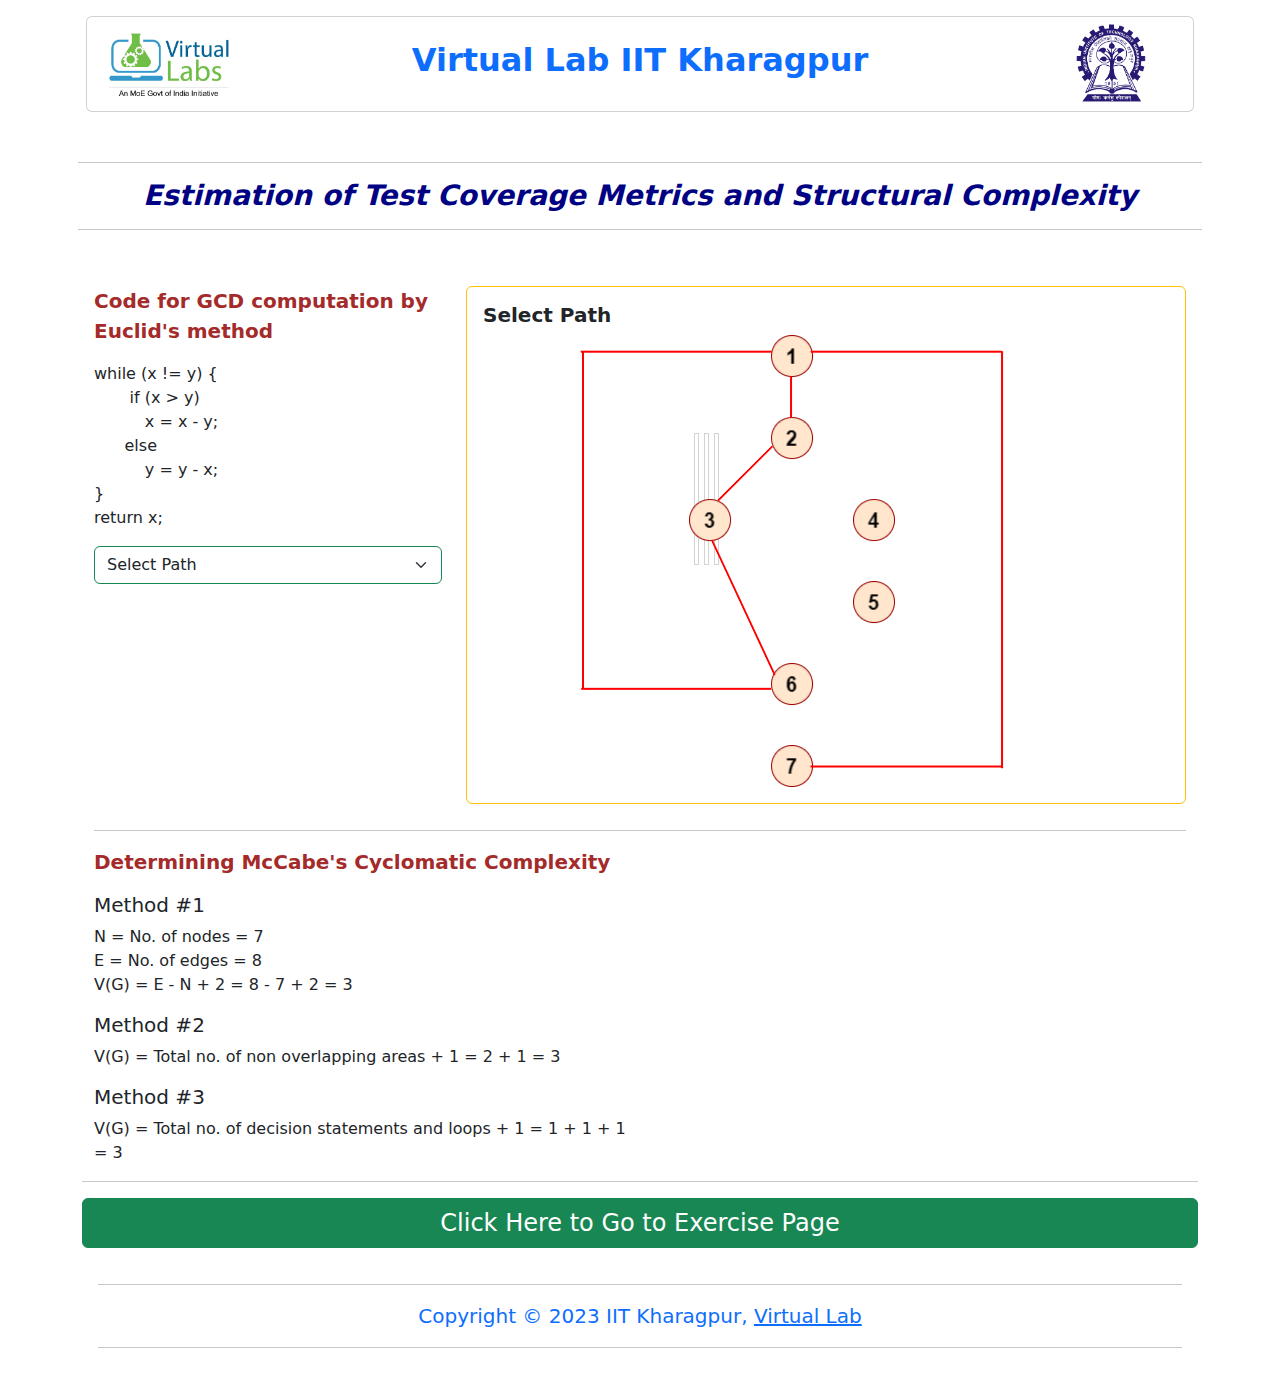
==== experiment/simulation/index.html @ a8dc19b2 "testcoverage updated" ====
<!--Redeveloped
Lab: Software Engineering
Exp: Estimation of Test Coverage Metrics and Structural Complexity
File Name: index.html
Author: Prakriti Dhang -->

<!DOCTYPE html>
<html>
<head>
  <meta charset="utf-8">
  <meta name="viewport" content="width=device-width, initial-scale=1">
	<!-- Add CSS at the head of HTML file -->
    <link rel="stylesheet" href="./css/main.css">
    <link href="https://cdn.jsdelivr.net/npm/bootstrap@5.2.3/dist/css/bootstrap.min.css" rel="stylesheet">
    <!--link rel="stylesheet" href="https://cdn.jsdelivr.net/npm/bootstrap-icons@1.10.3/font/bootstrap-icons.css"-->
    <link rel="stylesheet" href="https://use.fontawesome.com/releases/v5.11.2/css/all.css">
    <!--link rel="styleshee" href="https://cdnjs.cloudflare.com/ajax/libs/font-awesome/6.2.1/css/all.min.css"-->
    <link rel="stylesheet" href="./css/css/fontawesome.css">
    <link rel="stylesheet" href="./css/css/all.min.css">
    
   





</head>
<body>
    <header id="header">
        <div class="container p-3">
          <div class="card">
          <div class="row">
            <div class="col-md-2">
            <img src="images/vlabs-logo.png" class=" rounded img-fluid" alt="vlabs-logo" >
          </div>
          <div class="col-md-8 p-4">
            <p class="h2 fw-bold text-primary text-center"> Virtual Lab IIT Kharagpur</p>
          </div>
          <div class="col-md-2">
            <img src="images/iitkgp-logo.png" class=" rounded img-fluid" alt="iitkgplogo" >
          </div>
          </div>
        </div>
        </div>
      </header>

      <div class="container p-2">
        <hr>
        <p class="h3 fw-bold fst-italic text-center" style="color: #000283;"> Estimation of Test Coverage Metrics and Structural Complexity</p>
        <hr>
    </div>

    <div class="container mt-2 p-4">
		
        <div class="d-flex flex-column justify-content-center mb-3 ">  
            <div class="row">
                <div class="col-md-4">
                  <p class="fs-5 fw-bold" style="color: brown;">Code for GCD computation by Euclid's method</p>
                   <p style="text-align: justify;"> 
                    while (x != y) { 
                      <br>
                      &nbsp;&nbsp;&nbsp;&nbsp;&nbsp;&nbsp; if (x > y)   <br>
                      &nbsp;&nbsp;&nbsp;&nbsp;&nbsp;&nbsp;&nbsp;&nbsp;&nbsp;    x = x - y;  <br>
                      &nbsp;&nbsp;&nbsp;&nbsp;&nbsp;&nbsp;else   <br>
                      &nbsp;&nbsp;&nbsp;&nbsp;&nbsp;&nbsp;&nbsp;&nbsp;&nbsp;     y = y - x;   <br>
                }  <br>
                return x;
                   </p>
                   <select id="pathselect" class="form-select float-center border border-1 border-success" onchange="selectpath();">
                    <option value="0">Select Path</option>
                    <option value="1">Path 1</option>
                    <option value="2">Path 2</option>
                    <option value="3">Path 3</option>
                  </select>
                  <br>
                  <!--div class="d-grid gap-2 p-2 d-md-flex justify-content-md-center border border-1 border-info" style="background: linear-gradient(to bottom right, #ccffff 0%, #ffffff 99%);">
                    
                    <button id="replaybtn" type="button" class="btn btn-primary" onclick="replaybtn()" style="display:none;">
                      <i class="fas fa-redo"></i></button>
                  
                  <button id="playbtn" type="button" class="btn btn-primary btn-lg" onclick="playsimulation()" ><i class="fas fa-play fa-sm "></i></button>
                 
                  
                </div-->
                </div>
               
                <div class="col-md-8 poscol">
                  <div class="card card-body border border-1 border-warning">
                   
                    <h2 id="head1" class="fs-5 fw-bold">Select Path </h2>
                    <div class="img-container">
                  <img id="cfg" class="img-fluid" src="./images/cfg.png">

                  <canvas id="myCanvas1" width="3" height="130"  style="border:0px solid #d3d3d3;">
                  </canvas>
                  <canvas id="myCanvas2" width="3" height="130"  style="border:0px solid #d3d3d3;">
                  </canvas>
                  <canvas id="myCanvas3" width="3" height="130"  style="border:0px solid #d3d3d3;">
                  </canvas>
                  <canvas id="myCanvas4" width="3" height="130"  style="border:0px solid #d3d3d3;">
                  </canvas>
                  <canvas id="myCanvas5" width="3" height="130"  style="border:0px solid #d3d3d3;">
                  </canvas>
                  <canvas id="myCanvas6" width="3" height="130"  style="border:0px solid #d3d3d3;">
                  </canvas>
                  <canvas id="myCanvas7" width="3" height="130"  style="border:1px solid #d3d3d3;">
                  </canvas>

                  <canvas id="myCanvas8" width="3" height="130"  style="border:0px solid #d3d3d3;">
                  </canvas>
                   <canvas id="myCanvas9" width="3" height="130"  style="border:0px solid #d3d3d3;">
                   </canvas>

                   <canvas id="myCanvas10" width="3" height="130"  style="border:0px solid #d3d3d3;">
                  </canvas>
                  <canvas id="myCanvas11" width="3" height="130"  style="border:1px solid #d3d3d3;">
                  </canvas>

                  <canvas id="myCanvas12" width="3" height="130"  style="border:1px solid #d3d3d3;">
                  </canvas>
                 
                  </div>
                </div>
            </div>
            
            </div>
          </div>
            <hr>
            
            <div class="d-flex flex-column justify-content-center mb-3 ">  
              <div class="row">
                  <div class="col-md-6">
                    <p class="fs-5 fw-bold" style="color: brown;">Determining McCabe's Cyclomatic Complexity</p>
                     <p style="text-align: justify;"> 
                     <h5>Method #1</h5> 
N = No. of nodes = 7 <br>
E = No. of edges = 8 <br>
V(G) = E - N + 2 = 8 - 7 + 2 = 3
                     </p>
                     <p style="text-align: justify;"> 
<h5>Method #2</h5>
V(G) = Total no. of non overlapping areas + 1 = 2 + 1 = 3
                     </p>

                     <p style="text-align: justify;"> 
<h5>Method #3</h5> V(G) = Total no. of decision statements and loops + 1 = 1 + 1 + 1 = 3

                     </p>
                     
                  </div>
                 

                  <hr>
            <a class="btn btn-success fs-4" target="_blank" href="./cfg.html" role="button" >Click Here to Go to Exercise Page</a>
           
       
          </div>
        </div>

            <div class="container p-1">
              <hr>
            <footer class="text-white text-center ">
                <div class="text-center text-primary fs-5 "  >
                  Copyright © 2023  IIT Kharagpur,
                  <a class="text-primary fs-5" href="http://vlabs.iitkgp.ac.in/">Virtual Lab</a>
                </div>
                </footer>
                <hr>
                </div>

</script>
    <script src="https://cdn.jsdelivr.net/npm/bootstrap@5.2.3/dist/js/bootstrap.bundle.min.js"></script>
    <script src="https://ajax.googleapis.com/ajax/libs/jquery/2.1.1/jquery.min.js"></script>
    <script src="js/main.js"></script>
    <script src="js/simulation.js"></script>

    <script>

var c = document.getElementById("myCanvas1");
	  var ctx = c.getContext("2d");
	  ctx.strokeStyle = 'red';
	  ctx.lineWidth = 7;
	  ctx.beginPath();
	  ctx.moveTo(0,0)/*  0-130 to 0- 0 */
	  ctx.lineTo(0, 180);
	  ctx.stroke();

    var c = document.getElementById("myCanvas2");
	  var ctx = c.getContext("2d");
	  ctx.strokeStyle = 'red';
	  ctx.lineWidth = 7;
	  ctx.beginPath();
	  ctx.moveTo(0,0)/*  0-130 to 0- 0 */
	  ctx.lineTo(0, 180);
	  ctx.stroke();

    var c = document.getElementById("myCanvas3");
	  var ctx = c.getContext("2d");
	  ctx.strokeStyle = 'red';
	  ctx.lineWidth = 7;
	  ctx.beginPath();
	  ctx.moveTo(0,0)/*  0-130 to 0- 0 */
	  ctx.lineTo(0, 180);
	  ctx.stroke();
    

var c = document.getElementById("myCanvas4");
	  var ctx = c.getContext("2d");
	  ctx.strokeStyle = 'red';
	  ctx.lineWidth = 7;
	  ctx.beginPath();
	  ctx.moveTo(0,0)/*  0-130 to 0- 0 */
	  ctx.lineTo(0, 180);
	  ctx.stroke();
    
    
    var c = document.getElementById("myCanvas5");
	  var ctx = c.getContext("2d");
	  ctx.strokeStyle = 'red';
	  ctx.lineWidth = 7;
	  ctx.beginPath();
	  ctx.moveTo(0,0)/*  0-130 to 0- 0 */
	  ctx.lineTo(0, 180);
	  ctx.stroke();


    var c = document.getElementById("myCanvas6");
	  var ctx = c.getContext("2d");
	  ctx.strokeStyle = 'red';
	  ctx.lineWidth = 7;
	  ctx.beginPath();
	  ctx.moveTo(0,0)/*  0-130 to 0- 0 */
	  ctx.lineTo(0, 180);
	  ctx.stroke();

    var c = document.getElementById("myCanvas8");
	  var ctx = c.getContext("2d");
	  ctx.strokeStyle = 'red';
	  ctx.lineWidth = 7;
	  ctx.beginPath();
	  ctx.moveTo(0,0)/*  0-130 to 0- 0 */
	  ctx.lineTo(0, 180);
	  ctx.stroke();

    var c = document.getElementById("myCanvas9");
	  var ctx = c.getContext("2d");
	  ctx.strokeStyle = 'red';
	  ctx.lineWidth = 7;
	  ctx.beginPath();
	  ctx.moveTo(0,00); /*  0-130 to 0- 0*/
	  ctx.lineTo(0, 180);
	  ctx.stroke();

    var c = document.getElementById("myCanvas10");
	  var ctx = c.getContext("2d");
	  ctx.strokeStyle = 'red';
	  ctx.lineWidth = 7;
	  ctx.beginPath();
	  ctx.moveTo(0,0); /*  0-130 to 0- 0*/
	  ctx.lineTo(0, 180);
	  ctx.stroke();


  </script>   
      
</body>
</html>
---- experiment/simulation/css/main.css ----
/*Redeveloped
Lab: Software Engineering
Exp:Estimation of Test Coverage Metrics and Structural Complexity
File Name: main.css
Author: Prakriti Dhang */

html {
    position: relative;
    min-height: 100%;
  }

  body {
    /* Margin bottom by footer height */
    margin-bottom: 100px;
   
  }
  .img-container{
    display: inline-block;
    position: relative;
  }

  .poscol{
    width: 100%;
    min-width: 23px;
    min-height: 1px;
    }
    
    .poscol img{
      max-width: 100%;
      height: auto;
    }
  #cfg{
   position: relative;
    top:10%;
    left:30%; 
    width: 30%;
    height: 30%;
    
  }

  #myCanvas1{
    position: absolute;
    top:9.4%;
    left:44.7%; 
    width:0.3%;
    height: 9%;
    display: block;
    transform: rotate(180deg);
    }

    #myCanvas2{
      position: absolute;
      top:22.2%;
      left:38%; 
      width:0.32%;
      height: 17%;
      display: block;
      transform: rotate(225deg);
      }

      
      #myCanvas3{
        position: absolute;
        top:43.8%;
        left:37.7%; 
        width:0.32%;
        height: 33%;
        display: block;
        transform: rotate(-205deg);
        }
    

  #myCanvas4{
    position: absolute;
      top:57.3%;
      left:28%; 
      width:0.3%;
      height: 42%;
      display: block;
      transform: rotate(270deg);
    }

  #myCanvas5{
    position: absolute;
    top:3.5%;
    left:14.4%; 
    width:0.3%;
    height: 75%;
    display: block;
    transform: rotate(360deg);
    }


    #myCanvas6{
      position: absolute;
    top:-17.5%;
    left:28%; 
    width:0.3%;
    height: 42.4%;
    display: block;
    transform: rotate(90deg);
      
      }





  #myCanvas8{
    position: absolute;
    top:-17.5%;
    left:61.5%; 
    width:0.3%;
    height: 42.4%;
    display: block;
    transform: rotate(90deg);
    }

  #myCanvas9{
    position: absolute;
    top:3.5%;
    left:75.5%; 
    width:0.3%;
    height: 92.4%;
    display: block;
    transform: rotate(180deg);
    }


    #myCanvas10{
      position: absolute;
      top:74.5%;
      left:61.5%; 
      width:0.3%;
      height: 42.3%;
      display: block;
      transform: rotate(270deg);
      }

/* Chrome, Safari, Edge, Opera */
input::-webkit-outer-spin-button,
input::-webkit-inner-spin-button {
  -webkit-appearance: none;
  margin: 0;
}

.table-hover  tr:hover th, .table-hover  tr:hover td {
    background-color: #c8e4fffa;
    
}


.table thead{
    background-color: #1536a1fa;
    font-weight: bold;
    text-align: center;
    color: azure;
}



.column-bordered-table td {
  
  border-right: 1px solid #1addff;
}



div.divscroll {
   
    height: 500px;
    overflow-y: scroll;
  }

.card{
    margin-bottom: 10px;
    
    
}
.card-body{
   background-color: transparent;
}




  .list-group-item{
    margin-bottom: 10px;
    margin-right: 10px;
    
  }

 ul{
    background-color: tranparent;
  }


  .li:nth-child(1) {
    transition-delay: 0s;
  }
  
  li:nth-child(2) {
    transition-delay: 0.5s;
  }
  
  li:nth-child(3) {
    transition-delay: 1.0s;
  }
  
  li:nth-child(4) {
    transition-delay: 1.5s;
  }
  
  li:nth-child(5) {
    transition-delay: 2.0s;
  }
  li:nth-child(6) {
    transition-delay: 2.5s;
  }
  li:nth-child(7) {
    transition-delay: 3.0s;
  }
  li:nth-child(8) {
    transition-delay: 3.5s;
  }
  li:nth-child(9) {
    transition-delay: 4.0s;
  }
  
  
  
  ol>li {
    opacity: 0;
    transition: opacity .4s;
  }
  
  ol.show>li {
    opacity: 1;
  }
/*footer {
    position: absolute;
    bottom: 0;
    width: 99%;
    padding-left: 1%;
  
   
  }*/
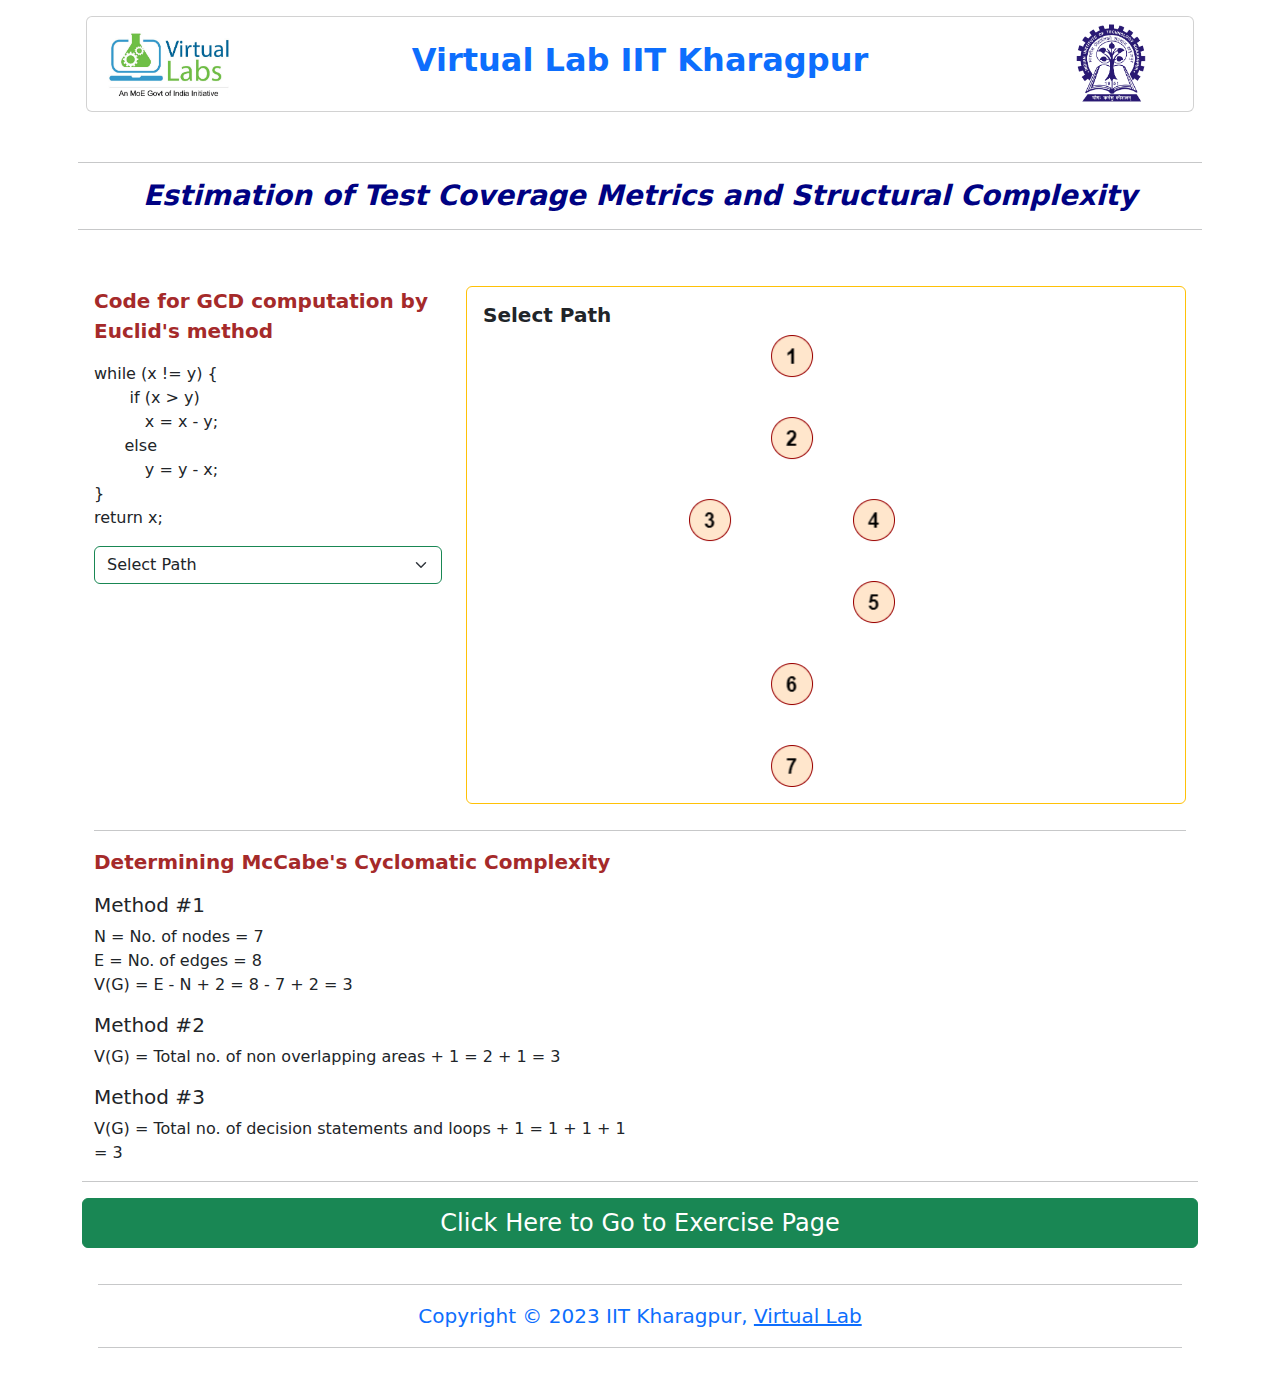
==== commit 878450db: "test-coverage updated" ====
--- a/experiment/simulation/index.html
+++ b/experiment/simulation/index.html
@@ -103,7 +103,7 @@
                   </canvas>
                   <canvas id="myCanvas6" width="3" height="130"  style="border:0px solid #d3d3d3;">
                   </canvas>
-                  <canvas id="myCanvas7" width="3" height="130"  style="border:1px solid #d3d3d3;">
+                  <canvas id="myCanvas7" width="3" height="130"  style="border:0px solid #d3d3d3;">
                   </canvas>
 
                   <canvas id="myCanvas8" width="3" height="130"  style="border:0px solid #d3d3d3;">
@@ -113,10 +113,10 @@
 
                    <canvas id="myCanvas10" width="3" height="130"  style="border:0px solid #d3d3d3;">
                   </canvas>
-                  <canvas id="myCanvas11" width="3" height="130"  style="border:1px solid #d3d3d3;">
-                  </canvas>
-
-                  <canvas id="myCanvas12" width="3" height="130"  style="border:1px solid #d3d3d3;">
+                  <canvas id="myCanvas11" width="3" height="130"  style="border:0px solid #d3d3d3;">
+                  </canvas>
+
+                  <canvas id="myCanvas12" width="3" height="130"  style="border:0px solid #d3d3d3;">
                   </canvas>
                  
                   </div>
@@ -181,7 +181,7 @@
 	  ctx.strokeStyle = 'red';
 	  ctx.lineWidth = 7;
 	  ctx.beginPath();
-	  ctx.moveTo(0,0)/*  0-130 to 0- 0 */
+	  ctx.moveTo(0,130)/*  0-130 to 0- 0 */
 	  ctx.lineTo(0, 180);
 	  ctx.stroke();
 
@@ -190,7 +190,7 @@
 	  ctx.strokeStyle = 'red';
 	  ctx.lineWidth = 7;
 	  ctx.beginPath();
-	  ctx.moveTo(0,0)/*  0-130 to 0- 0 */
+	  ctx.moveTo(0,130)/*  0-130 to 0- 0 */
 	  ctx.lineTo(0, 180);
 	  ctx.stroke();
 
@@ -199,7 +199,7 @@
 	  ctx.strokeStyle = 'red';
 	  ctx.lineWidth = 7;
 	  ctx.beginPath();
-	  ctx.moveTo(0,0)/*  0-130 to 0- 0 */
+	  ctx.moveTo(0,130)/*  0-130 to 0- 0 */
 	  ctx.lineTo(0, 180);
 	  ctx.stroke();
     
@@ -209,7 +209,7 @@
 	  ctx.strokeStyle = 'red';
 	  ctx.lineWidth = 7;
 	  ctx.beginPath();
-	  ctx.moveTo(0,0)/*  0-130 to 0- 0 */
+	  ctx.moveTo(0,130)/*  0-130 to 0- 0 */
 	  ctx.lineTo(0, 180);
 	  ctx.stroke();
     
@@ -219,7 +219,7 @@
 	  ctx.strokeStyle = 'red';
 	  ctx.lineWidth = 7;
 	  ctx.beginPath();
-	  ctx.moveTo(0,0)/*  0-130 to 0- 0 */
+	  ctx.moveTo(0,130)/*  0-130 to 0- 0 */
 	  ctx.lineTo(0, 180);
 	  ctx.stroke();
 
@@ -229,7 +229,7 @@
 	  ctx.strokeStyle = 'red';
 	  ctx.lineWidth = 7;
 	  ctx.beginPath();
-	  ctx.moveTo(0,0)/*  0-130 to 0- 0 */
+	  ctx.moveTo(0,130)/*  0-130 to 0- 0 */
 	  ctx.lineTo(0, 180);
 	  ctx.stroke();
 
@@ -238,7 +238,7 @@
 	  ctx.strokeStyle = 'red';
 	  ctx.lineWidth = 7;
 	  ctx.beginPath();
-	  ctx.moveTo(0,0)/*  0-130 to 0- 0 */
+	  ctx.moveTo(0,130)/*  0-130 to 0- 0 */
 	  ctx.lineTo(0, 180);
 	  ctx.stroke();
 
@@ -247,7 +247,7 @@
 	  ctx.strokeStyle = 'red';
 	  ctx.lineWidth = 7;
 	  ctx.beginPath();
-	  ctx.moveTo(0,00); /*  0-130 to 0- 0*/
+	  ctx.moveTo(0,130); /*  0-130 to 0- 0*/
 	  ctx.lineTo(0, 180);
 	  ctx.stroke();
 
@@ -256,7 +256,35 @@
 	  ctx.strokeStyle = 'red';
 	  ctx.lineWidth = 7;
 	  ctx.beginPath();
-	  ctx.moveTo(0,0); /*  0-130 to 0- 0*/
+	  ctx.moveTo(0,130); /*  0-130 to 0- 0*/
+	  ctx.lineTo(0, 180);
+	  ctx.stroke();
+
+    var c = document.getElementById("myCanvas7");
+	  var ctx = c.getContext("2d");
+	  ctx.strokeStyle = 'red';
+	  ctx.lineWidth = 7;
+	  ctx.beginPath();
+	  ctx.moveTo(0,130)/*  0-130 to 0- 0 */
+	  ctx.lineTo(0, 180);
+	  ctx.stroke();
+
+    var c = document.getElementById("myCanvas11");
+	  var ctx = c.getContext("2d");
+	  ctx.strokeStyle = 'red';
+	  ctx.lineWidth = 7;
+	  ctx.beginPath();
+	  ctx.moveTo(0,130)/*  0-130 to 0- 0 */
+	  ctx.lineTo(0, 180);
+	  ctx.stroke();
+
+
+    var c = document.getElementById("myCanvas12");
+	  var ctx = c.getContext("2d");
+	  ctx.strokeStyle = 'red';
+	  ctx.lineWidth = 7;
+	  ctx.beginPath();
+	  ctx.moveTo(0,130)/*  0-130 to 0- 0 */
 	  ctx.lineTo(0, 180);
 	  ctx.stroke();
 
--- a/experiment/simulation/css/main.css
+++ b/experiment/simulation/css/main.css
@@ -137,6 +137,38 @@
       transform: rotate(270deg);
       }
 
+      #myCanvas7{
+        position: absolute;
+        top:21.5%;
+        left:52%; 
+        width:0.32%;
+        height: 17.8%;
+        display: block;
+        transform: rotate(135deg);
+        }
+
+        #myCanvas11{
+          position: absolute;
+          top:45.5%;
+          left:56.5%; 
+          width:0.3%;
+          height: 9%;
+          display: block;
+          transform: rotate(180deg);
+          }
+
+
+
+          #myCanvas12{
+            position: absolute;
+            top:59%;
+            left:50%; 
+            width:0.32%;
+            height: 17%;
+            display: block;
+            transform: rotate(225deg);
+            }
+
 /* Chrome, Safari, Edge, Opera */
 input::-webkit-outer-spin-button,
 input::-webkit-inner-spin-button {
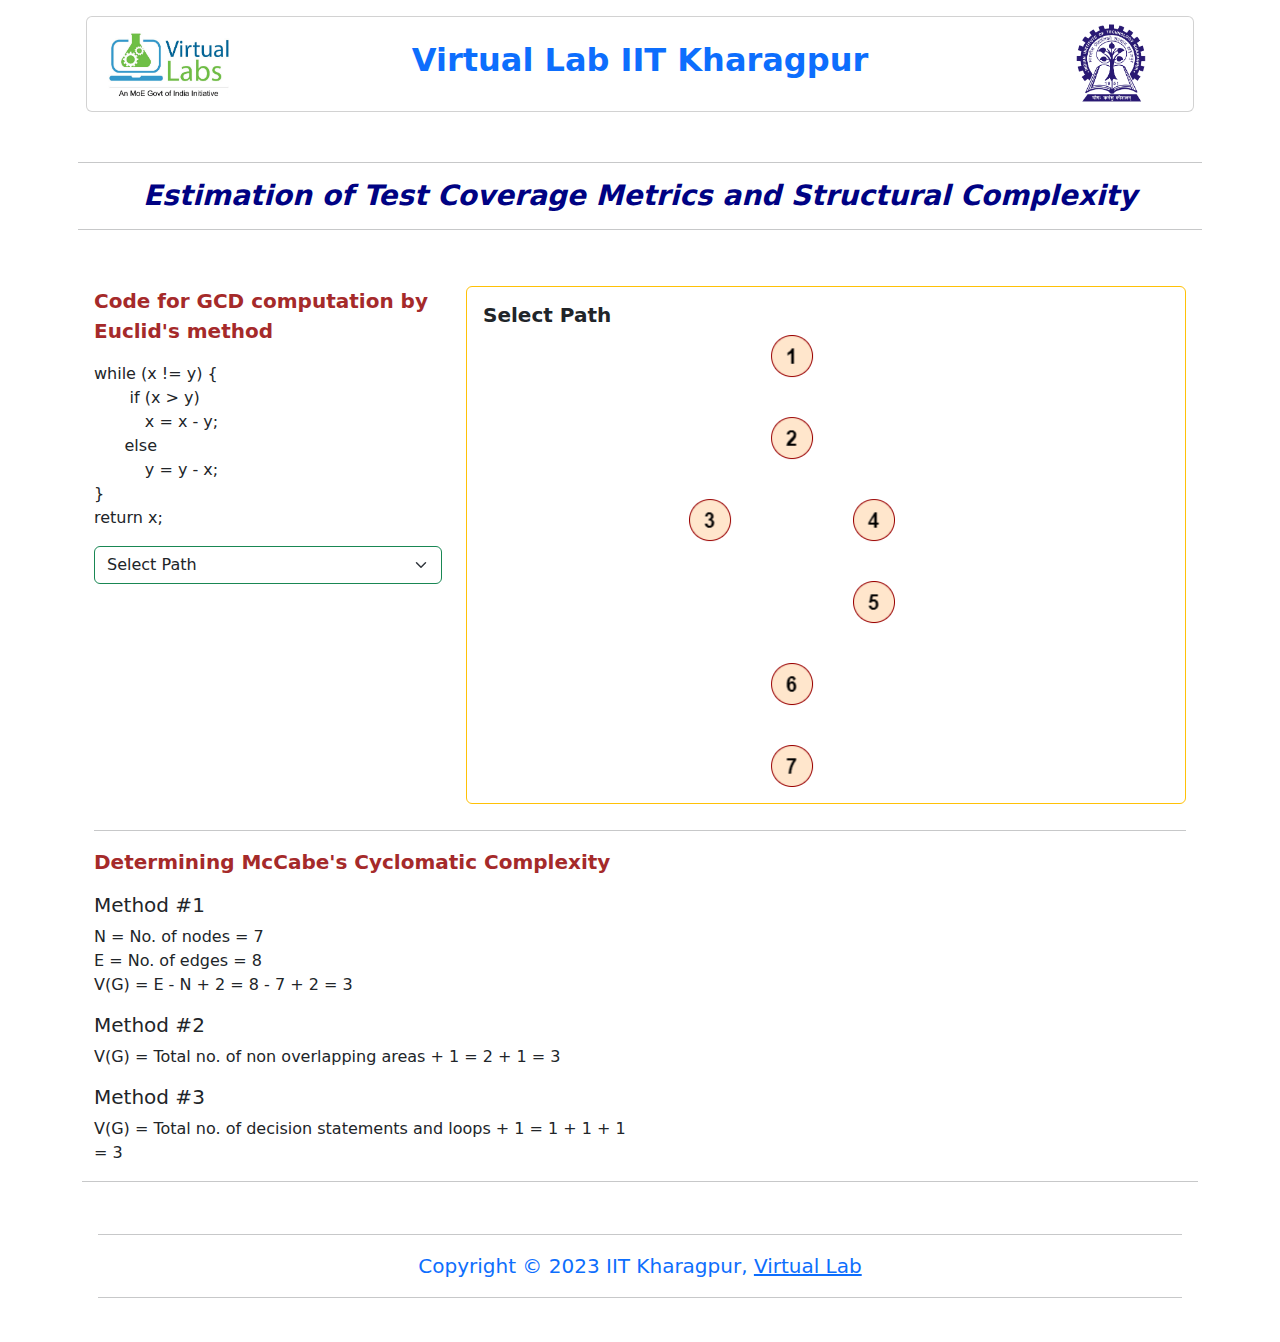
==== commit a655baf9: "test-coverage updated" ====
--- a/experiment/simulation/index.html
+++ b/experiment/simulation/index.html
@@ -151,7 +151,7 @@
                  
 
                   <hr>
-            <a class="btn btn-success fs-4" target="_blank" href="./cfg.html" role="button" >Click Here to Go to Exercise Page</a>
+            <!--a class="btn btn-success fs-4" target="_blank" href="./cfg.html" role="button" >Click Here to Go to Exercise Page</a-->
            
        
           </div>
--- a/experiment/simulation/css/main.css
+++ b/experiment/simulation/css/main.css
@@ -42,7 +42,7 @@
     position: absolute;
     top:9.4%;
     left:44.7%; 
-    width:0.3%;
+    width:0.4%;
     height: 9%;
     display: block;
     transform: rotate(180deg);
@@ -52,7 +52,7 @@
       position: absolute;
       top:22.2%;
       left:38%; 
-      width:0.32%;
+      width:0.4%;
       height: 17%;
       display: block;
       transform: rotate(225deg);
@@ -63,7 +63,7 @@
         position: absolute;
         top:43.8%;
         left:37.7%; 
-        width:0.32%;
+        width:0.4%;
         height: 33%;
         display: block;
         transform: rotate(-205deg);
@@ -74,7 +74,7 @@
     position: absolute;
       top:57.3%;
       left:28%; 
-      width:0.3%;
+      width:0.4%;
       height: 42%;
       display: block;
       transform: rotate(270deg);
@@ -84,7 +84,7 @@
     position: absolute;
     top:3.5%;
     left:14.4%; 
-    width:0.3%;
+    width:0.4%;
     height: 75%;
     display: block;
     transform: rotate(360deg);
@@ -95,7 +95,7 @@
       position: absolute;
     top:-17.5%;
     left:28%; 
-    width:0.3%;
+    width:0.4%;
     height: 42.4%;
     display: block;
     transform: rotate(90deg);
@@ -110,7 +110,7 @@
     position: absolute;
     top:-17.5%;
     left:61.5%; 
-    width:0.3%;
+    width:0.4%;
     height: 42.4%;
     display: block;
     transform: rotate(90deg);
@@ -120,7 +120,7 @@
     position: absolute;
     top:3.5%;
     left:75.5%; 
-    width:0.3%;
+    width:0.4%;
     height: 92.4%;
     display: block;
     transform: rotate(180deg);
@@ -131,7 +131,7 @@
       position: absolute;
       top:74.5%;
       left:61.5%; 
-      width:0.3%;
+      width:0.4%;
       height: 42.3%;
       display: block;
       transform: rotate(270deg);
@@ -141,7 +141,7 @@
         position: absolute;
         top:21.5%;
         left:52%; 
-        width:0.32%;
+        width:0.4%;
         height: 17.8%;
         display: block;
         transform: rotate(135deg);
@@ -151,7 +151,7 @@
           position: absolute;
           top:45.5%;
           left:56.5%; 
-          width:0.3%;
+          width:0.4%;
           height: 9%;
           display: block;
           transform: rotate(180deg);
@@ -163,7 +163,7 @@
             position: absolute;
             top:59%;
             left:50%; 
-            width:0.32%;
+            width:0.4%;
             height: 17%;
             display: block;
             transform: rotate(225deg);
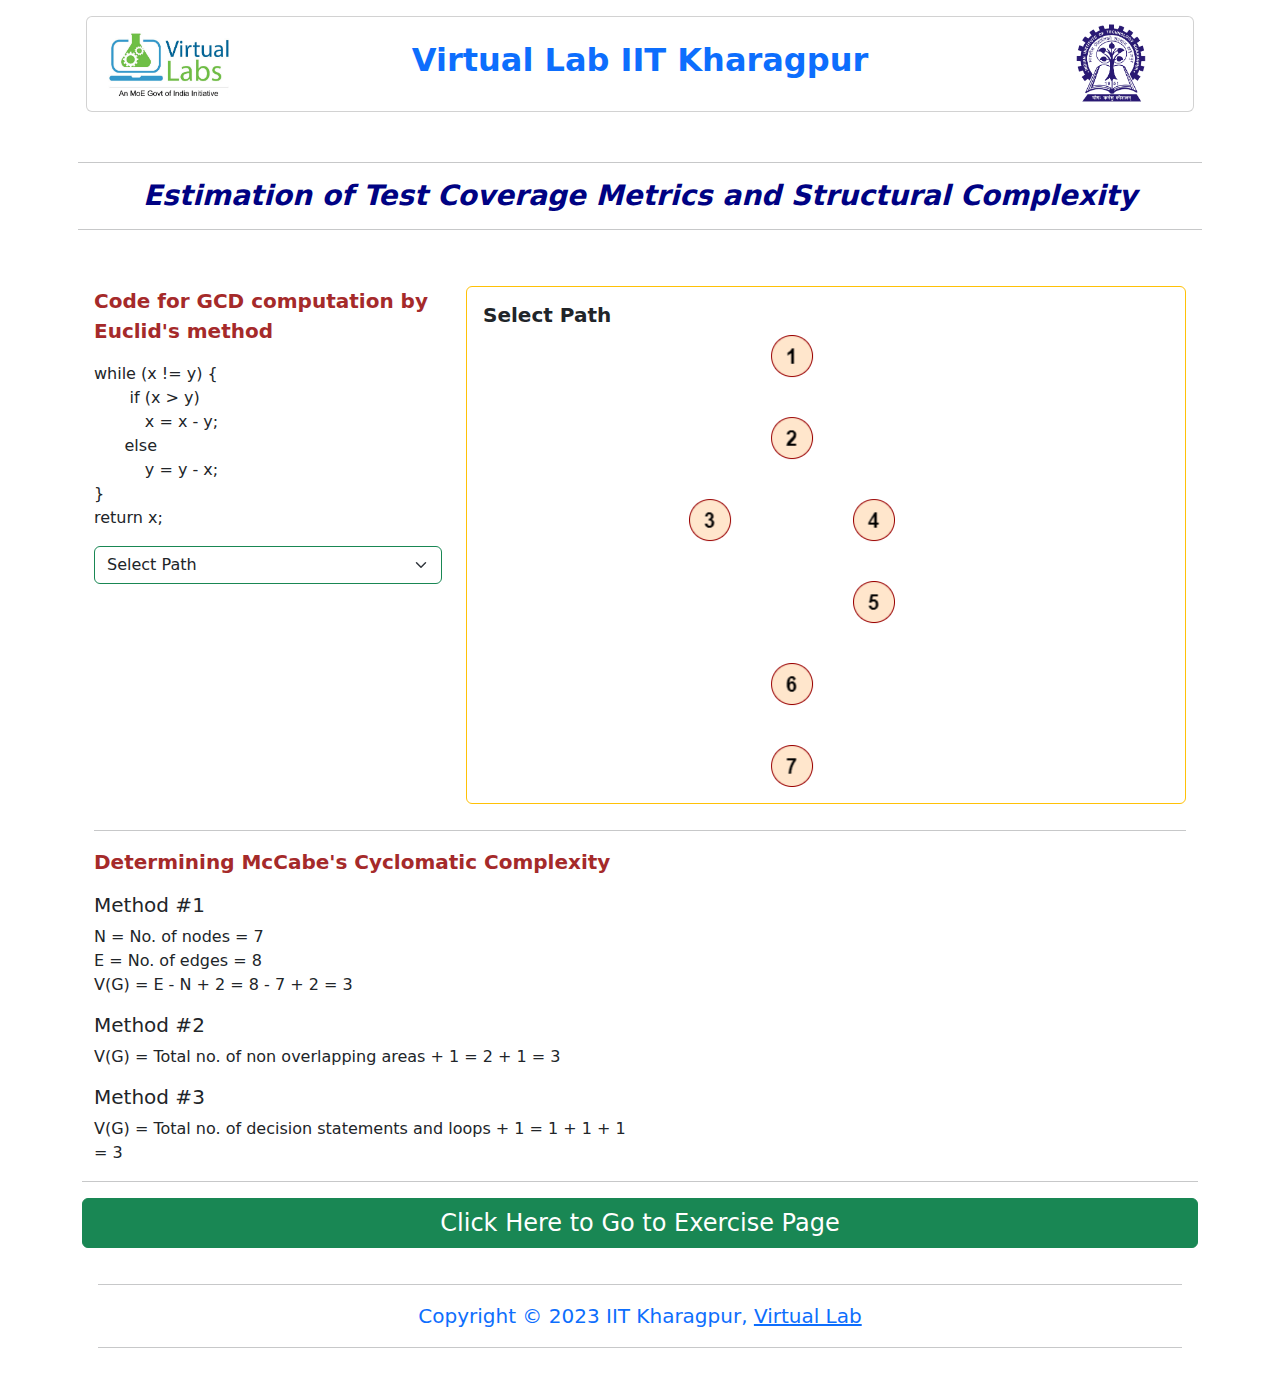
==== commit 150681b1: "cfg modified" ====
--- a/experiment/simulation/index.html
+++ b/experiment/simulation/index.html
@@ -151,7 +151,7 @@
                  
 
                   <hr>
-            <!--a class="btn btn-success fs-4" target="_blank" href="./cfg.html" role="button" >Click Here to Go to Exercise Page</a-->
+            <a class="btn btn-success fs-4" target="_blank" href="./cfg.html" role="button" >Click Here to Go to Exercise Page</a>
            
        
           </div>
--- a/experiment/simulation/css/main.css
+++ b/experiment/simulation/css/main.css
@@ -216,59 +216,41 @@
 
 
 
-  .list-group-item{
-    margin-bottom: 10px;
-    margin-right: 10px;
-    
-  }
-
- ul{
-    background-color: tranparent;
-  }
-
-
-  .li:nth-child(1) {
-    transition-delay: 0s;
-  }
-  
-  li:nth-child(2) {
-    transition-delay: 0.5s;
-  }
-  
-  li:nth-child(3) {
-    transition-delay: 1.0s;
-  }
-  
-  li:nth-child(4) {
-    transition-delay: 1.5s;
-  }
-  
-  li:nth-child(5) {
-    transition-delay: 2.0s;
-  }
-  li:nth-child(6) {
-    transition-delay: 2.5s;
-  }
-  li:nth-child(7) {
-    transition-delay: 3.0s;
-  }
-  li:nth-child(8) {
-    transition-delay: 3.5s;
-  }
-  li:nth-child(9) {
-    transition-delay: 4.0s;
-  }
-  
-  
-  
-  ol>li {
-    opacity: 0;
-    transition: opacity .4s;
-  }
-  
-  ol.show>li {
-    opacity: 1;
-  }
+  
+  .green-border textarea {
+    border: 1px solid #21a700;
+}
+.green-border .form-control:focus {
+    border: 1px solid #21a700;
+    box-shadow: 0 0 0 0.2rem rgba(0, 68, 0, 0.377);
+}
+
+.purple-border  {
+  border: 2px solid #e013f3;
+  
+}
+
+.orange-border  {
+  border: 2px solid #f39213;
+  
+}
+.dgreyc{
+  color: #4d4343;
+}
+.greyc{
+  color: #797979;
+  }
+  .pinkc{
+  color:rgb(252, 4, 190)
+  }
+  .bluec{
+  color: blue;
+  }
+  
+  .greenc{
+  color: rgb(18, 107, 0);
+  }
+
 /*footer {
     position: absolute;
     bottom: 0;
